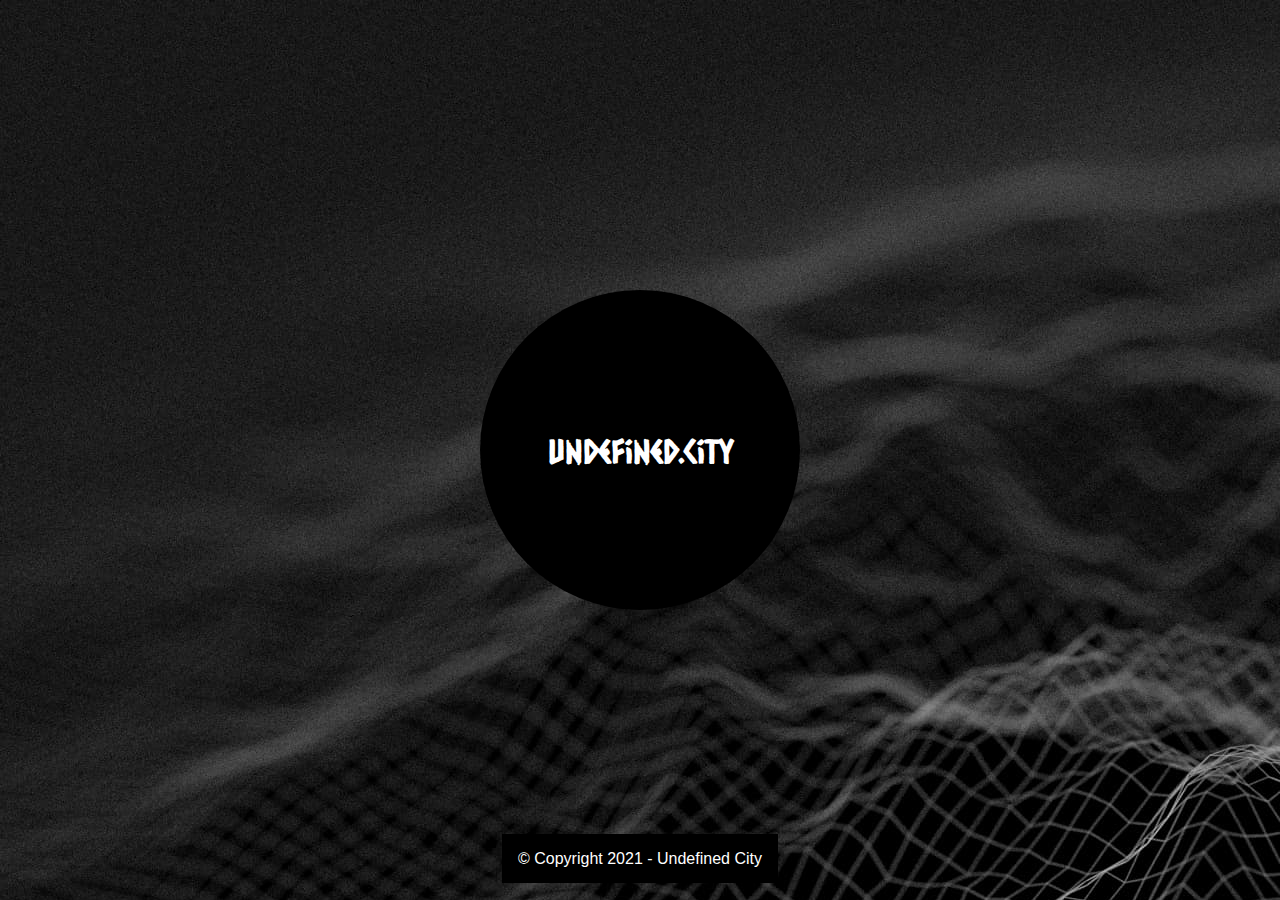
==== public/index.html @ bdeaf67e "updated undefined city config" ====
<html>
  <head>
    <title>Undefined City | Coming Soon</title>
    <link rel="stylesheet" href="styles.css">
    <link rel="preconnect" href="https://fonts.gstatic.com">
    <!-- <link href="https://fonts.googleapis.com/css2?family=Permanent+Marker&display=swap" rel="stylesheet"> OPT 1 -->
    <!-- <link href="https://fonts.googleapis.com/css2?family=Press+Start+2P&display=swap" rel="stylesheet"> OPT 2 -->
    <link href="https://fonts.googleapis.com/css2?family=Caesar+Dressing&display=swap" rel="stylesheet"> <!-- OPT 3-->
    <!-- The core Firebase JS SDK is always required and must be listed first -->
    <script src="/__/firebase/8.2.2/firebase-app.js"></script>
    <!-- TODO: Add SDKs for Firebase products that you want to use
        https://firebase.google.com/docs/web/setup#available-libraries -->
    <script src="/__/firebase/8.2.2/firebase-analytics.js"></script>
    <!-- Initialize Firebase -->
    <script src="/__/firebase/init.js"></script>
  </head>
  <body>
    <h1 id="undefined">undefined.city</h1>
    <footer><p id="copyright">© Copyright 2021 - Undefined City</p></footer>
  </body>
</html>
---- public/styles.css ----
body {
  background-color: #ECEFF1;
  display: flex;
  justify-content: center;
  align-items: center;
  background: url('./assets/bg.jpg');
}

#undefined {
  background-color: #000;
  color: #FFFFFF;
  /* width: 35rem;
  height: 35rem; */
  width: 20rem;
  height: 20rem;
  border-radius: 50%;
  text-align: center;
  display: flex;
  justify-content: center;
  align-items: center;
  /* font-size: 4.5em; */
  font-size: 2rem;
  /* font-family: 'Permanent Marker', cursive;  OPT - 1  */
  /* font-family: 'Press Start 2P', cursive; OPT - 2 */
  font-family: 'Caesar Dressing', cursive; /* OPT - 3 */
}

footer {
  position: fixed;
  bottom: 2rem;
  text-align: center;
  width: 100%;
}

#copyright {
  color: #fff;
  font-size: 1rem;
  font-family: 'Helvetica', arial, san-serif;
  background-color: #000;
  display: inline;
  padding: 1rem;
}
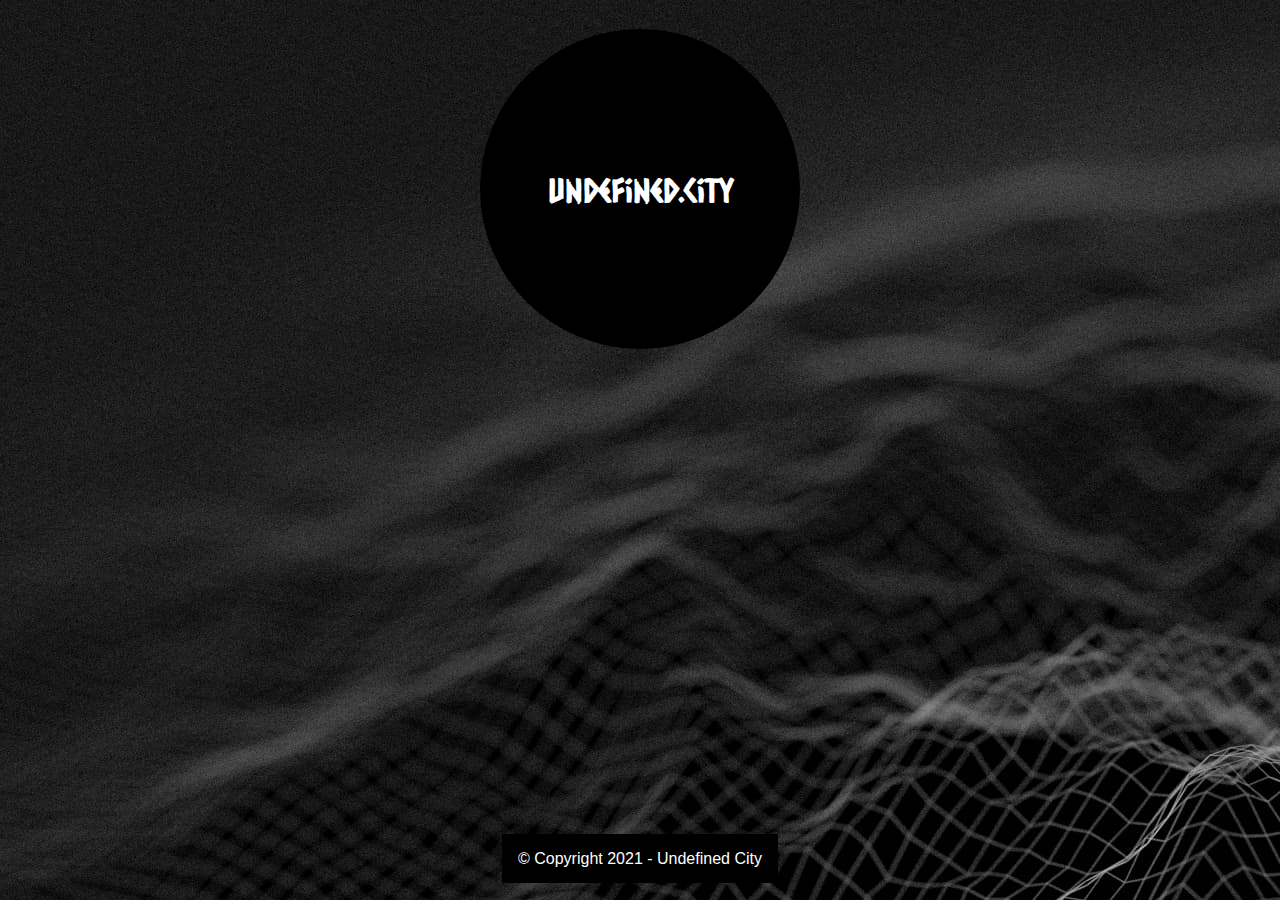
==== commit 41ee2b8c: "added meta, types and favicon" ====
--- a/public/index.html
+++ b/public/index.html
@@ -1,21 +1,26 @@
-<html>
+<!DOCTYPE html>
+<html lang="es">
   <head>
-    <title>Undefined City | Coming Soon</title>
+    <title>Undefined City</title>
+    <meta http-equiv="Content-Type" content="text/html; charset=utf-8" />
+    <meta name=viewport content="width=device-width, initial-scale=1">
+    <meta name="description" content="Undefined City" />
+    <meta name="theme-color" content="#000000" />
+    <link rel="icon" href="./assets/favicon.png"/>
     <link rel="stylesheet" href="styles.css">
     <link rel="preconnect" href="https://fonts.gstatic.com">
-    <!-- <link href="https://fonts.googleapis.com/css2?family=Permanent+Marker&display=swap" rel="stylesheet"> OPT 1 -->
-    <!-- <link href="https://fonts.googleapis.com/css2?family=Press+Start+2P&display=swap" rel="stylesheet"> OPT 2 -->
-    <link href="https://fonts.googleapis.com/css2?family=Caesar+Dressing&display=swap" rel="stylesheet"> <!-- OPT 3-->
-    <!-- The core Firebase JS SDK is always required and must be listed first -->
-    <script src="/__/firebase/8.2.2/firebase-app.js"></script>
-    <!-- TODO: Add SDKs for Firebase products that you want to use
-        https://firebase.google.com/docs/web/setup#available-libraries -->
-    <script src="/__/firebase/8.2.2/firebase-analytics.js"></script>
-    <!-- Initialize Firebase -->
-    <script src="/__/firebase/init.js"></script>
+    <link href="https://fonts.googleapis.com/css2?family=Caesar+Dressing&display=swap" rel="stylesheet">
   </head>
   <body>
     <h1 id="undefined">undefined.city</h1>
     <footer><p id="copyright">© Copyright 2021 - Undefined City</p></footer>
+    <noscript>Para una mejora experiencia recuerda activar javascript en tu navegador.</noscript>
   </body>
-</html>+  <!-- The core Firebase JS SDK is always required and must be listed first -->
+  <script src="/__/firebase/8.2.2/firebase-app.js"></script>
+  <!-- TODO: Add SDKs for Firebase products that you want to use
+      https://firebase.google.com/docs/web/setup#available-libraries -->
+  <script src="/__/firebase/8.2.2/firebase-analytics.js"></script>
+  <!-- Initialize Firebase -->
+  <script src="/__/firebase/init.js"></script>
+</html>
--- a/public/styles.css
+++ b/public/styles.css
@@ -39,4 +39,4 @@
   background-color: #000;
   display: inline;
   padding: 1rem;
-}+}
